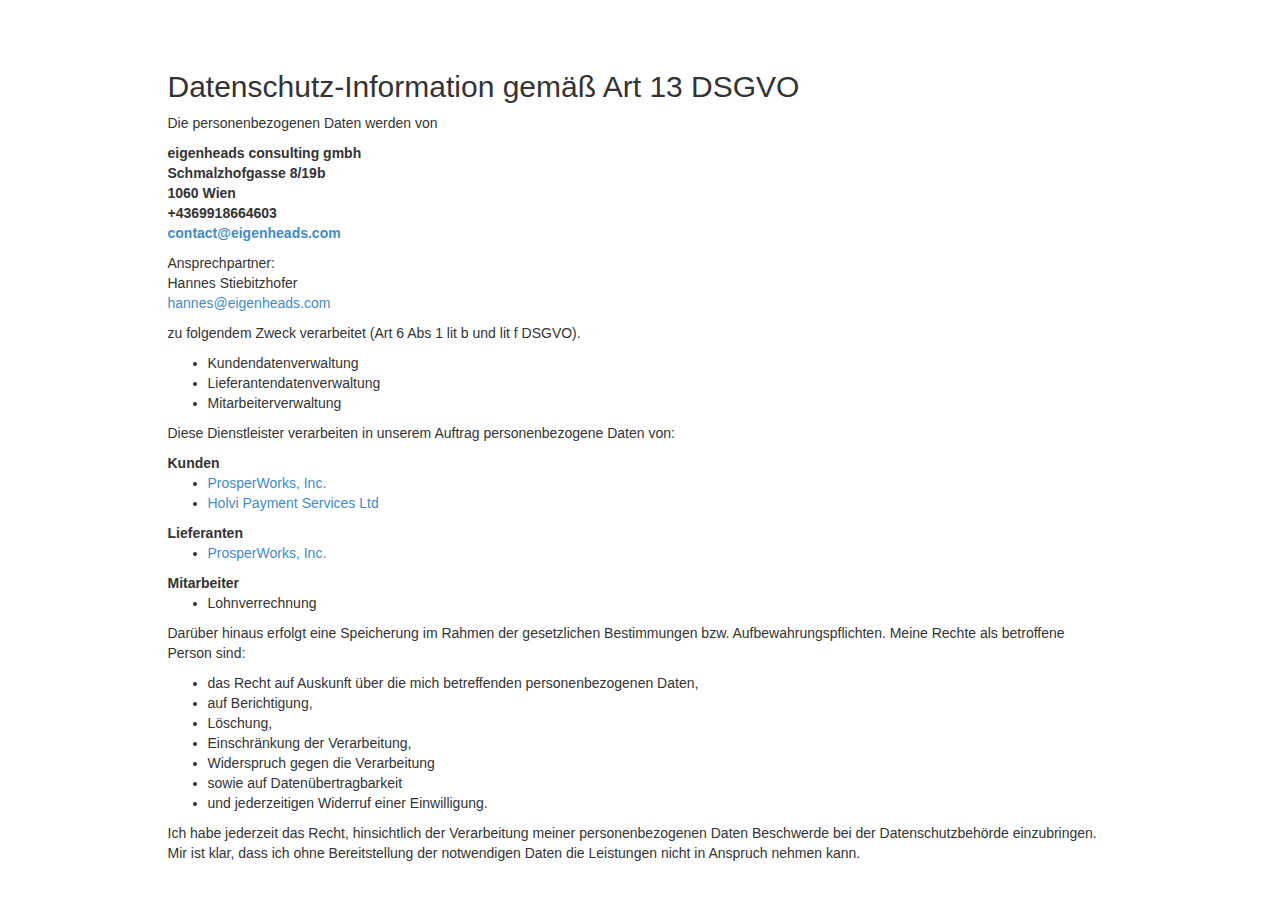
==== gdpr.html @ 78ad2a29 "Update mit GDPR" ====
<!DOCTYPE html>
<html lang="de">

<head>
  <meta charset="utf-8">
  <title>Datenschutz-Information gemäß Art 13 DSGVO</title>
  <!-- Bootstrap core CSS -->
  <link href="css/bootstrap.css" rel="stylesheet">
  <!-- Add custom CSS here -->
  <link href="css/stylish-portfolio.css" rel="stylesheet">
  <link href="font-awesome/css/font-awesome.min.css" rel="stylesheet">
</head>

<body>
  <div id="about" class="intro">
    <div class="container">
      <div class="row">
        <div class="col-md-10 col-md-offset-1">
          <h2>Datenschutz-Information gemäß Art 13 DSGVO</h2>
          <p>
            Die personenbezogenen Daten werden von
          </p>
          <p><b>
            eigenheads consulting gmbh</br>
            Schmalzhofgasse 8/19b</br>
            1060 Wien</br>
            +4369918664603</br>
            <a href="mailto:contact@eigenheads.com?subject=GDPR">contact@eigenheads.com</a></br>
          </b></p>
          <p>
            Ansprechpartner:</br>
            Hannes Stiebitzhofer</br>
            <a href="mailto:hannes@eigenheads.com?subject=GDPR">hannes@eigenheads.com</a></br>
          </p>
          <p>
            zu folgendem Zweck verarbeitet
            (Art 6 Abs 1 lit b und lit f DSGVO).
          </p>
            <ul>
              <li style="font-size:14px">Kundendatenverwaltung</li>
              <li style="font-size:14px">Lieferantendatenverwaltung</li>
              <li style="font-size:14px">Mitarbeiterverwaltung</li>
            </ul>
          </p>
          <p>
            Diese Dienstleister verarbeiten in unserem Auftrag personenbezogene Daten von:
          </p>
          <b>Kunden</b></br>
          <ul>
            <li style="font-size:14px"><a href="https://support.prosperworks.com/hc/en-us/articles/360002158572-Does-ProsperWorks-Comply-to-the-EU-General-Data-Protection-Regulation-GDPR-" target="_new">ProsperWorks, Inc.</a></li>
            <li style="font-size:14px"><a href="https://holvi.com" target="_new">Holvi Payment Services Ltd</a>
          </ul>
          <b>Lieferanten</b></br>
          <ul>
            <li style="font-size:14px"><a href="https://support.prosperworks.com/hc/en-us/articles/360002158572-Does-ProsperWorks-Comply-to-the-EU-General-Data-Protection-Regulation-GDPR-" target="_new">ProsperWorks, Inc.</a></li>
          </ul>
          <b>Mitarbeiter</b></br>
          <ul>
            <li style="font-size:14px">Lohnverrechnung
          </ul>
          <p>Darüber hinaus erfolgt eine Speicherung im Rahmen der gesetzlichen Bestimmungen bzw. Aufbewahrungspflichten.
          Meine Rechte als betroffene Person sind:</p>
          <ul>
            <li style="font-size:14px">das Recht auf Auskunft über die mich betreffenden personenbezogenen Daten,</li>
            <li style="font-size:14px">auf Berichtigung,</li>
            <li style="font-size:14px">Löschung,</li>
            <li style="font-size:14px">Einschränkung der Verarbeitung,</li>
            <li style="font-size:14px">Widerspruch gegen die Verarbeitung</li>
            <li style="font-size:14px">sowie auf Datenübertragbarkeit</li>
            <li style="font-size:14px">und jederzeitigen Widerruf einer Einwilligung.</li>
          </ul>
          <p>Ich habe jederzeit das Recht, hinsichtlich der Verarbeitung meiner personenbezogenen Daten Beschwerde bei der Datenschutzbehörde einzubringen. Mir ist klar, dass ich ohne Bereitstellung der notwendigen Daten die Leistungen nicht in Anspruch nehmen kann.</p>
        </div>
      </div>
    </div>
  </div>


  <!-- JavaScript -->
  <script src="../js/jquery-1.10.2.js"></script>
  <script src="../js/bootstrap.js"></script>
  <script type="text/javascript" src="https://platform.linkedin.com/badges/js/profile.js" async defer></script>

  <!-- Custom JavaScript for the Side Menu and Smooth Scrolling -->
  <script>
    $("#menu-close").click(function(e) {
      e.preventDefault();
      $("#sidebar-wrapper").toggleClass("active");
    });
  </script>
  <script>
    $("#menu-toggle").click(function(e) {
      e.preventDefault();
      $("#sidebar-wrapper").toggleClass("active");
    });
  </script>
  <script>
    $(function() {
      $('a[href*=#]:not([href=#])').click(function() {
        if (location.pathname.replace(/^\//, '') == this.pathname.replace(/^\//, '') || location.hostname == this.hostname) {

          var target = $(this.hash);
          target = target.length ? target : $('[name=' + this.hash.slice(1) + ']');
          if (target.length) {
            $('html,body').animate({
              scrollTop: target.offset().top
            }, 1000);
            return false;
          }
        }
      });
    });
  </script>
  <script>
    (function(i, s, o, g, r, a, m) {
      i['GoogleAnalyticsObject'] = r;
      i[r] = i[r] || function() {
        (i[r].q = i[r].q || []).push(arguments)
      }, i[r].l = 1 * new Date();
      a = s.createElement(o),
        m = s.getElementsByTagName(o)[0];
      a.async = 1;
      a.src = g;
      m.parentNode.insertBefore(a, m)
    })(window, document, 'script', '//www.google-analytics.com/analytics.js', 'ga');
    ga('create', 'UA-50851761-2', 'auto');
    ga('send', 'pageview');
  </script>

</body>

</html>
---- css/stylish-portfolio.css ----
/* Global Styles */

html,
body {
  height: 100%;
  width: 100%;
}

.vert-text {
  display: table-cell;
  vertical-align: middle;
  text-align: center;
}

.vert-text h1 {
  padding: 0;
  margin: 0;
  font-size: 4.5em;
  font-weight: 700;
  color: #FFFFFF;
  opacity: 0.78; 
}

h1 {
  color: #FFFFFF;
}

h3 {
	color: #FFFFFF;
  }

/* Side Menu */

#sidebar-wrapper {
  margin-right: -250px;
  right: 0;
  width: 250px;
  background: #000;
  position: fixed;
  height: 100%;
  overflow-y: auto;
  z-index: 1000;
  -webkit-transition: all 0.4s ease 0s;
  -moz-transition: all 0.4s ease 0s;
  -ms-transition: all 0.4s ease 0s;
  -o-transition: all 0.4s ease 0s;
  transition: all 0.4s ease 0s;
}

.sidebar-nav {
  position: absolute;
  top: 0;
  width: 250px;
  list-style: none;
  margin: 0;
  padding: 0;
}

.sidebar-nav li {
  line-height: 40px;
  text-indent: 20px;
}

.sidebar-nav li a {
  color: #999999;
  display: block;
  text-decoration: none;
}

.sidebar-nav li a:hover {
  color: #fff;
  background: rgba(255,255,255,0.2);
  text-decoration: none;
}

.sidebar-nav li a:active,
.sidebar-nav li a:focus {
  text-decoration: none;
}

.sidebar-nav > .sidebar-brand {
  height: 55px;
  line-height: 55px;
  font-size: 18px;
}

.sidebar-nav > .sidebar-brand a {
  color: #999999;
}

.sidebar-nav > .sidebar-brand a:hover {
  color: #fff;
  background: none;
}

#menu-toggle {
  top: 0;
  right: 0;
  position: fixed;
  z-index: 1;
}

#sidebar-wrapper.active {
  right: 250px;
  width: 250px;
  -webkit-transition: all 0.4s ease 0s;
  -moz-transition: all 0.4s ease 0s;
  -ms-transition: all 0.4s ease 0s;
  -o-transition: all 0.4s ease 0s;
  transition: all 0.4s ease 0s;
}

.toggle {
  margin: 5px 5px 0 0;
}

/* Full Page Image Header Area */

.header {
  display: table;
  height: 100%;
  width: 100%;
  position: relative;
  background: url(../img/bg.jpg) no-repeat center center fixed;
  -webkit-background-size: cover;
  -moz-background-size: cover;
  -o-background-size: cover;
  background-size: cover;
}

/* Intro */

.intro {
  padding: 50px 0;
}

/* Services */

.services {
  background: #c2d0b9;
  padding: 50px 0;
  color: #000000;
}

.service-item {
  margin-bottom: 15px;
}

i.service-icon {
  border: 3px solid #000000;
  border-radius: 50%;
  display: inline-block;
  font-size: 56px;
  width: 140px;
  height: 140px;
  line-height: 136px;
  vertical-align: middle;
  text-align: center;
}

/* Callout */

.callout {
  color: #000000;
  display: table;
  height: 400px;
  width: 100%;
  background: url(../img/bg.jpg) no-repeat center center fixed;
  -webkit-background-size: cover;
  -moz-background-size: cover;
  -o-background-size: cover;
  background-size: cover;
}

/* Portfolio */

.portfolio {
  padding: 50px 0;
}

.portfolio-item {
  margin-bottom: 25px;
}

.img-portfolio {
  margin: 0 auto;
}


/* Call to Action */

.call-to-action {
  color: #ffffff;
  background: #321c11;
  padding: 50px 0;
}

.call-to-action .btn {
  margin: 10px;
}

/* Map */

.map {
  height: 500px;
}

/* Footer */

footer {
  padding: 50px 0;
}

.top-scroll {
  margin-top: 50px;
}

.top-scroll a {
  text-decoration: none;
  color: inherit;
}

i.scroll {
  color: #333333;
}

i.scroll:hover {
  color: #0a5175;
}
/* Responsive */

@media (max-width: 768px) {

  .header {
	background: url(../img/bg.jpg) no-repeat center center scroll;
  }

  .callout {
	background: url(../img/callout.jpg) no-repeat center center scroll;
  }

  .map {
	height: 75%;
  }

}
li {
  font-weight: 200;
  font-size: 21px;
}
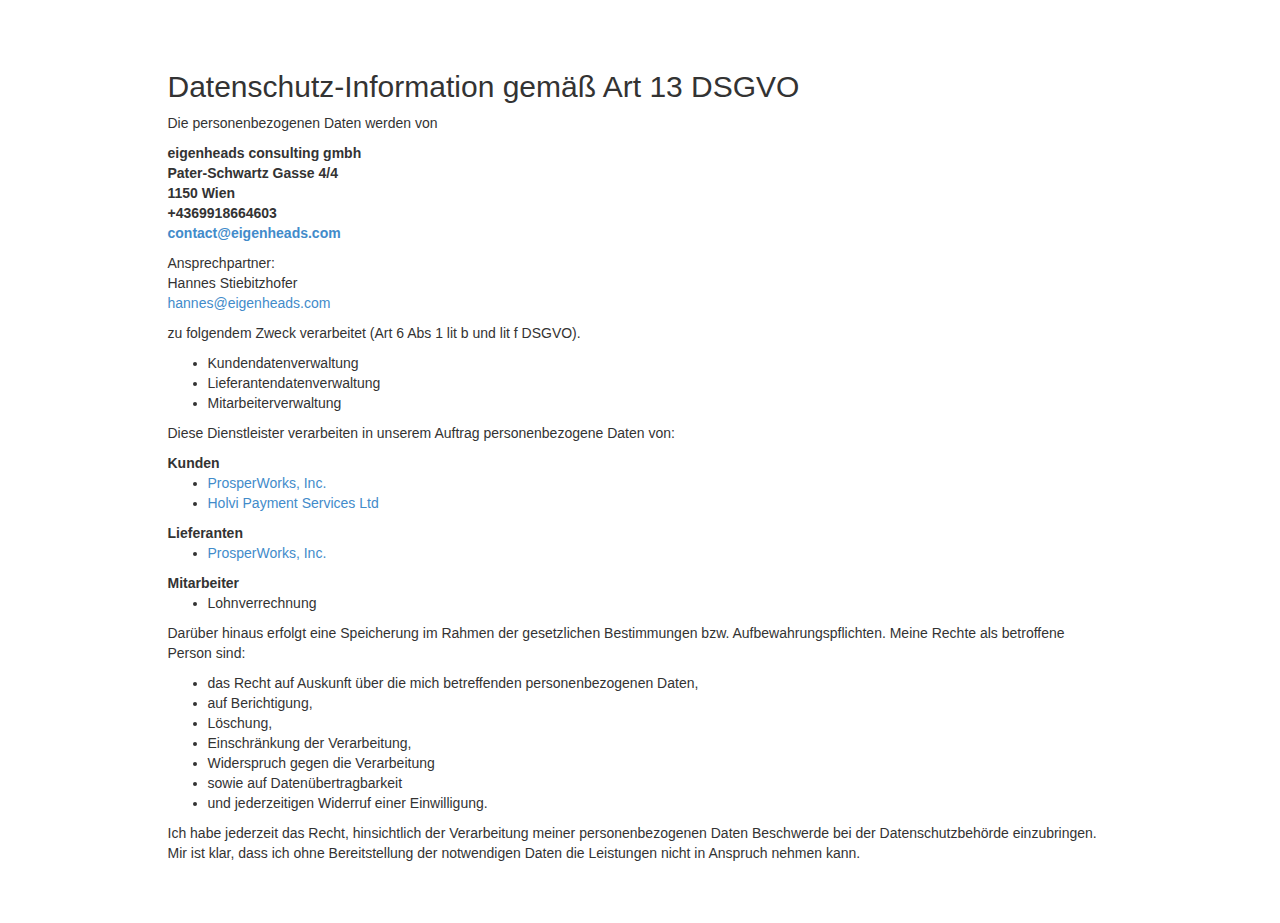
==== commit 2e31c9f9: "Update gdpr.html" ====
--- a/gdpr.html
+++ b/gdpr.html
@@ -22,8 +22,8 @@
           </p>
           <p><b>
             eigenheads consulting gmbh</br>
-            Schmalzhofgasse 8/19b</br>
-            1060 Wien</br>
+            Pater-Schwartz Gasse 4/4</br>
+            1150 Wien</br>
             +4369918664603</br>
             <a href="mailto:contact@eigenheads.com?subject=GDPR">contact@eigenheads.com</a></br>
           </b></p>
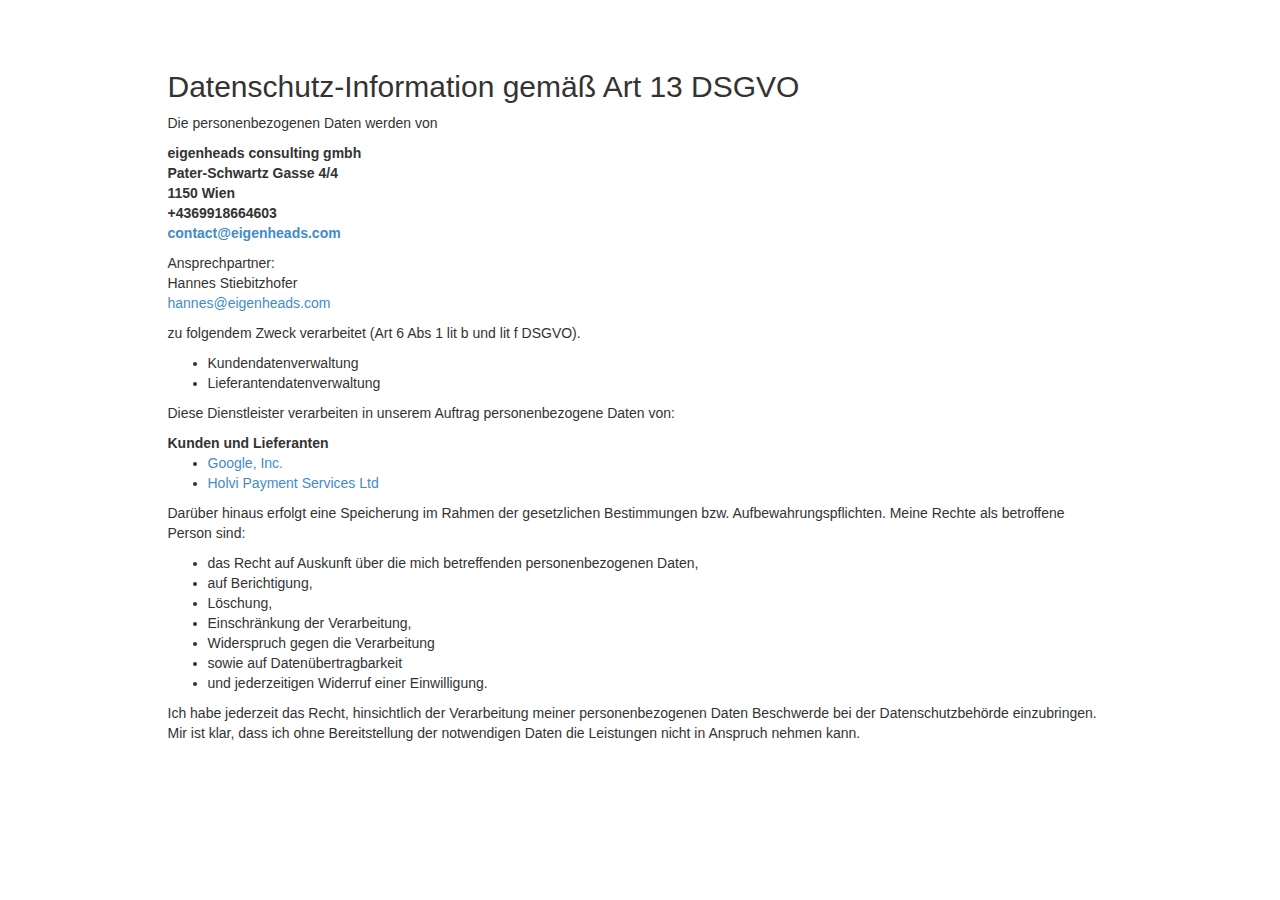
==== commit b37531ac: "Update GDPR" ====
--- a/gdpr.html
+++ b/gdpr.html
@@ -39,26 +39,17 @@
             <ul>
               <li style="font-size:14px">Kundendatenverwaltung</li>
               <li style="font-size:14px">Lieferantendatenverwaltung</li>
-              <li style="font-size:14px">Mitarbeiterverwaltung</li>
             </ul>
           </p>
           <p>
             Diese Dienstleister verarbeiten in unserem Auftrag personenbezogene Daten von:
           </p>
-          <b>Kunden</b></br>
+          <b>Kunden und Lieferanten</b></br>
           <ul>
-            <li style="font-size:14px"><a href="https://support.prosperworks.com/hc/en-us/articles/360002158572-Does-ProsperWorks-Comply-to-the-EU-General-Data-Protection-Regulation-GDPR-" target="_new">ProsperWorks, Inc.</a></li>
+            <li style="font-size:14px"><a href="https://cloud.google.com/security/gdpr" target="_new">Google, Inc.</a></li>
             <li style="font-size:14px"><a href="https://holvi.com" target="_new">Holvi Payment Services Ltd</a>
           </ul>
-          <b>Lieferanten</b></br>
-          <ul>
-            <li style="font-size:14px"><a href="https://support.prosperworks.com/hc/en-us/articles/360002158572-Does-ProsperWorks-Comply-to-the-EU-General-Data-Protection-Regulation-GDPR-" target="_new">ProsperWorks, Inc.</a></li>
-          </ul>
-          <b>Mitarbeiter</b></br>
-          <ul>
-            <li style="font-size:14px">Lohnverrechnung
-          </ul>
-          <p>Darüber hinaus erfolgt eine Speicherung im Rahmen der gesetzlichen Bestimmungen bzw. Aufbewahrungspflichten.
+           <p>Darüber hinaus erfolgt eine Speicherung im Rahmen der gesetzlichen Bestimmungen bzw. Aufbewahrungspflichten.
           Meine Rechte als betroffene Person sind:</p>
           <ul>
             <li style="font-size:14px">das Recht auf Auskunft über die mich betreffenden personenbezogenen Daten,</li>
--- a/css/stylish-portfolio.css
+++ b/css/stylish-portfolio.css
@@ -191,7 +191,7 @@
 
 .call-to-action {
   color: #ffffff;
-  background: #321c11;
+  background: #17232C;
   padding: 50px 0;
 }
 
@@ -236,7 +236,7 @@
   }
 
   .callout {
-	background: url(../img/callout.jpg) no-repeat center center scroll;
+	background: url(../img/nasa.jpg) no-repeat center center scroll;
   }
 
   .map {
